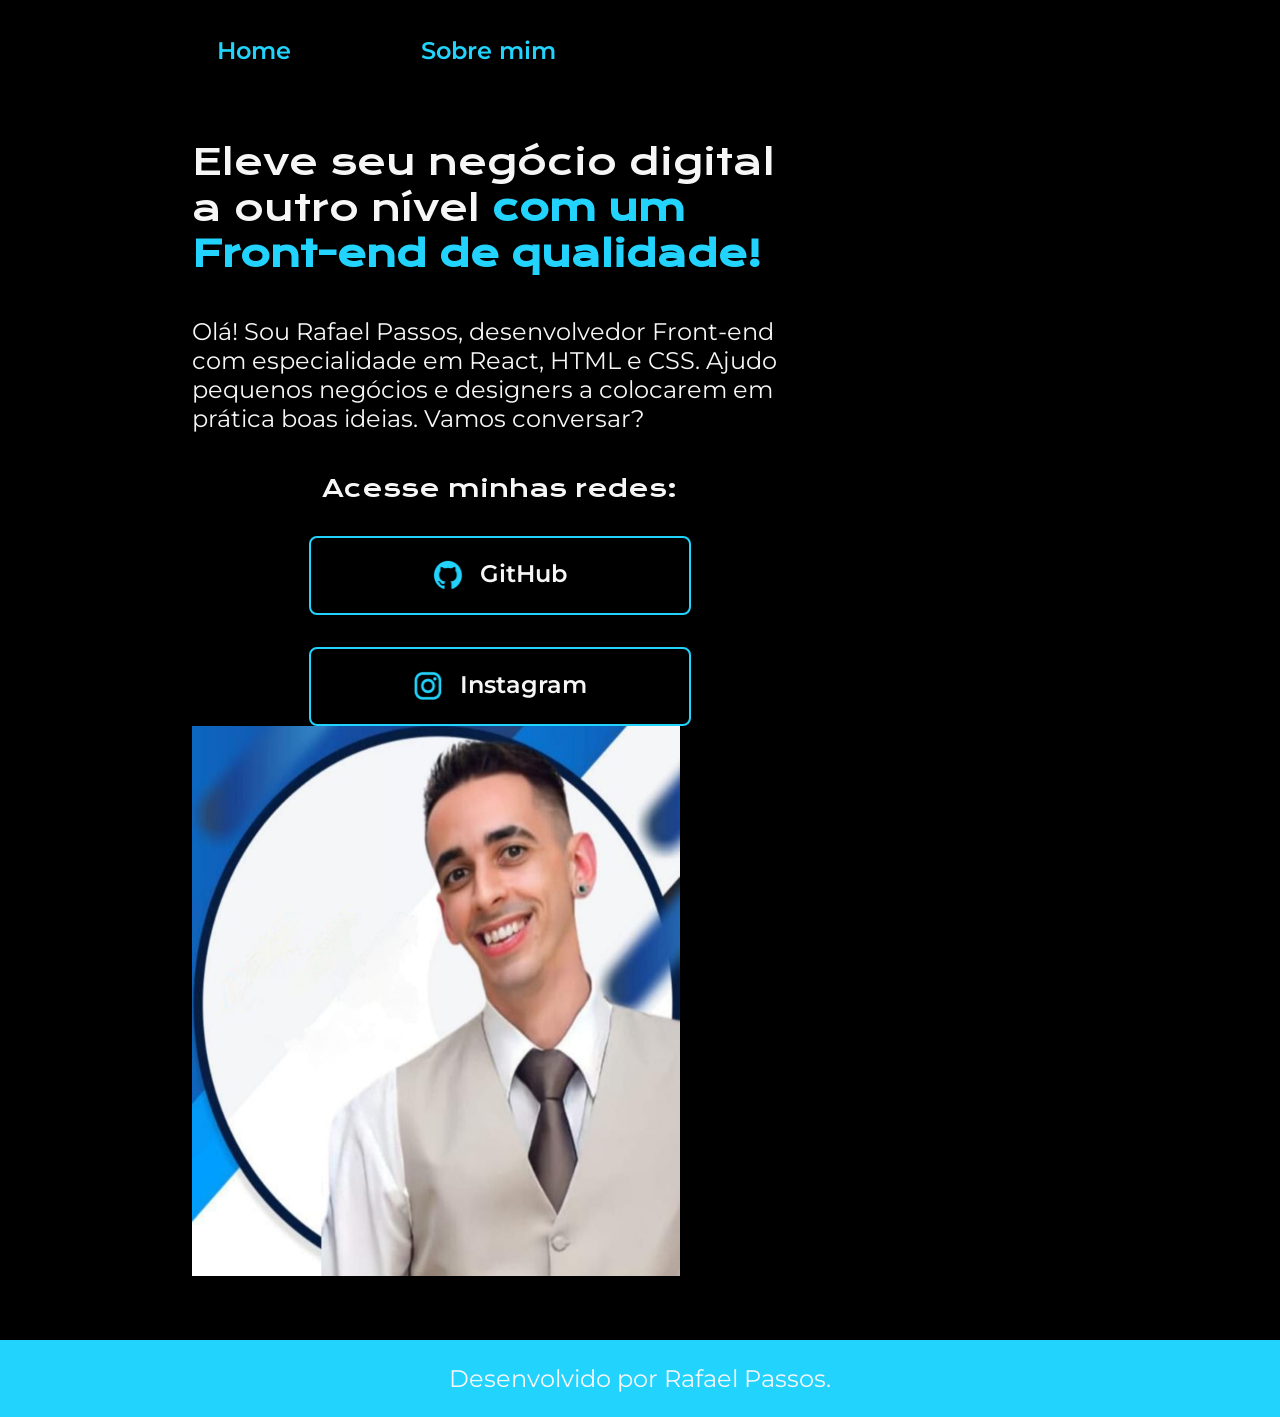
==== landing-page/index.html @ 7edd94d4 "novo projeto" ====
<!DOCTYPE html>
<html lang="pt-br">
<head>
    <meta charset="UTF-8">
    <meta name="viewport" content="width=device-width, initial-scale=1.0">
    <title>Portfólio de Rafael Passos</title>
    <link rel="stylesheet" href="./styles/style.css">
</head>
<body>
    <header class="cabecalho">
        <nav class="cabecalho__menu">
            <a class="cabecalho__menu__link" href="">Home</a>
            <a class="cabecalho__menu__link" href="about.html">Sobre mim</a>
        </nav>
    </header>
    <main class="apresentacao">
     <section class="apresentacao__conteudo">
         <h1 class="apresentacao__conteudo__titulo">Eleve seu negócio digital a outro nível <strong class="titulo-destaque">com um Front-end de qualidade!</strong></h1>
         <p class="apresentacao__conteudo__texto">
            Olá! Sou Rafael Passos, desenvolvedor Front-end com especialidade em React, HTML e CSS. Ajudo pequenos negócios e designers a colocarem em prática boas ideias. Vamos conversar?
         </p>
         <div class="apresentacao__links">
            <h2 class="apresentacao__links__subtitulo">Acesse minhas redes:</h2>
            <a class="apresentacao__links__links" href="https://github.com/PassosRafael" target="_blank"> <img src="imagens/github.png" alt="GitHub">GitHub</a>
             <a class="apresentacao__links__links"  href="https://www.instagram.com/rafaelm.passos/" target="_blank"> <img src="imagens/instagram.png" alt="Instagram">Instagram</a>
         </div>
     </section>
     <img src="imagens/Perfil Rafael Passos.jpeg" alt=" minha foto de perfil pessoal e profsissional">
    </main>
    <footer class="rodape">
        <p>Desenvolvido por Rafael Passos.</p>
    </footer>
</body>
</html>
---- landing-page/styles/style.css ----
@font-face{
    font-family: "krona-one";
    src: url(../fontes/KronaOne-Regular.ttf) format('truetype');
}

@font-face{
    font-family: "montserrat";
    src: url(../fontes/Montserrat-VariableFont_wght.ttf) format('truetype');
}

:root{
    --cor-primaria:#000000;
    --cor-secundaria:#F6F6F6;
    --cor-terciaria:#22d4fd;
    --cor-hover:#272727;

    --fonte-primaria: "krona-one", sans-serif;
    --fonte-secundaria: "montserrat", sans-serif;
}

*{
    margin: 0px;
    padding: 0px;
}

body{
    color: #F6F6F6;
    background-color: var(--cor-primaria);
    box-sizing: border-box;

}

.cabecalho{
    padding: 2% 0% 0% 15%;
}

.cabecalho__menu {
      display: flex;
      gap: 80px;
}

.cabecalho__menu__link {
      font-family: var(--fonte-secundaria);
      font-size: 24px;
      color: var(--cor-terciaria);
      font-weight: 600;
      margin: 0 10px;
      padding: 10px 15px;
      text-decoration: none;
}

.cabecalho__menu__link:hover {
      color: #007bff;
}

.apresentacao{
    padding: 5% 15%;
    display: flex;
    align-items: center;
    justify-content: space-between;
    flex-wrap: wrap;
}

.apresentacao__conteudo{
    width: 615px;
    display: flex;
    flex-direction: column;
    gap: 40px;
}

.apresentacao__conteudo__titulo{
    font-size: 36px;
    font-family: var(--fonte-primaria);
    font-weight: normal;
}

.apresentacao__conteudo__texto{
    font-family: var(--fonte-secundaria);
    font-size: 24px;
    font-weight: normal;
}

h1{
    color: var(--cor-secundaria);
    font-family: var(--fonte-primaria);
}

.titulo-destaque{
    color: var(--cor-terciaria);
}

p{
    color: #F6F6F6;
    font-family: var(--fonte-secundaria);
}

.apresentacao__links{
    flex-direction: column;
    align-items: center;
    display: flex;
    justify-content: space-between;
    gap: 32px;
}

.apresentacao__links__subtitulo{
    font-family: var(--fonte-primaria);
    font-weight: 400;
    font-size: 24px;
}

.apresentacao__links__links{
    display: flex;
    justify-content: center;
    gap: 16px;
    border: 2px solid var(--cor-terciaria);
    text-decoration: none;
    border-radius: 8px;
    width: 378px;
    text-align: center;
    font-size: 24px;
    padding: 21.5px 0;
    color: #F6F6F6;
    font-family: var(--fonte-secundaria);
    font-weight: 600;
}

.apresentacao__links__links:hover{
    background-color: var(--cor-hover);
}

a img{
    width: 32px;
    height: 32px;
}

img{
    width: 488px;
    height: 550px;
}

.rodape{
    color: var(--cor-primaria);
    background-color: var(--cor-terciaria);
    padding: 24px;
    text-align: center;
    font-family: var(--fonte-secundaria);
    font-size: 24px;
    font-weight: 400;
}
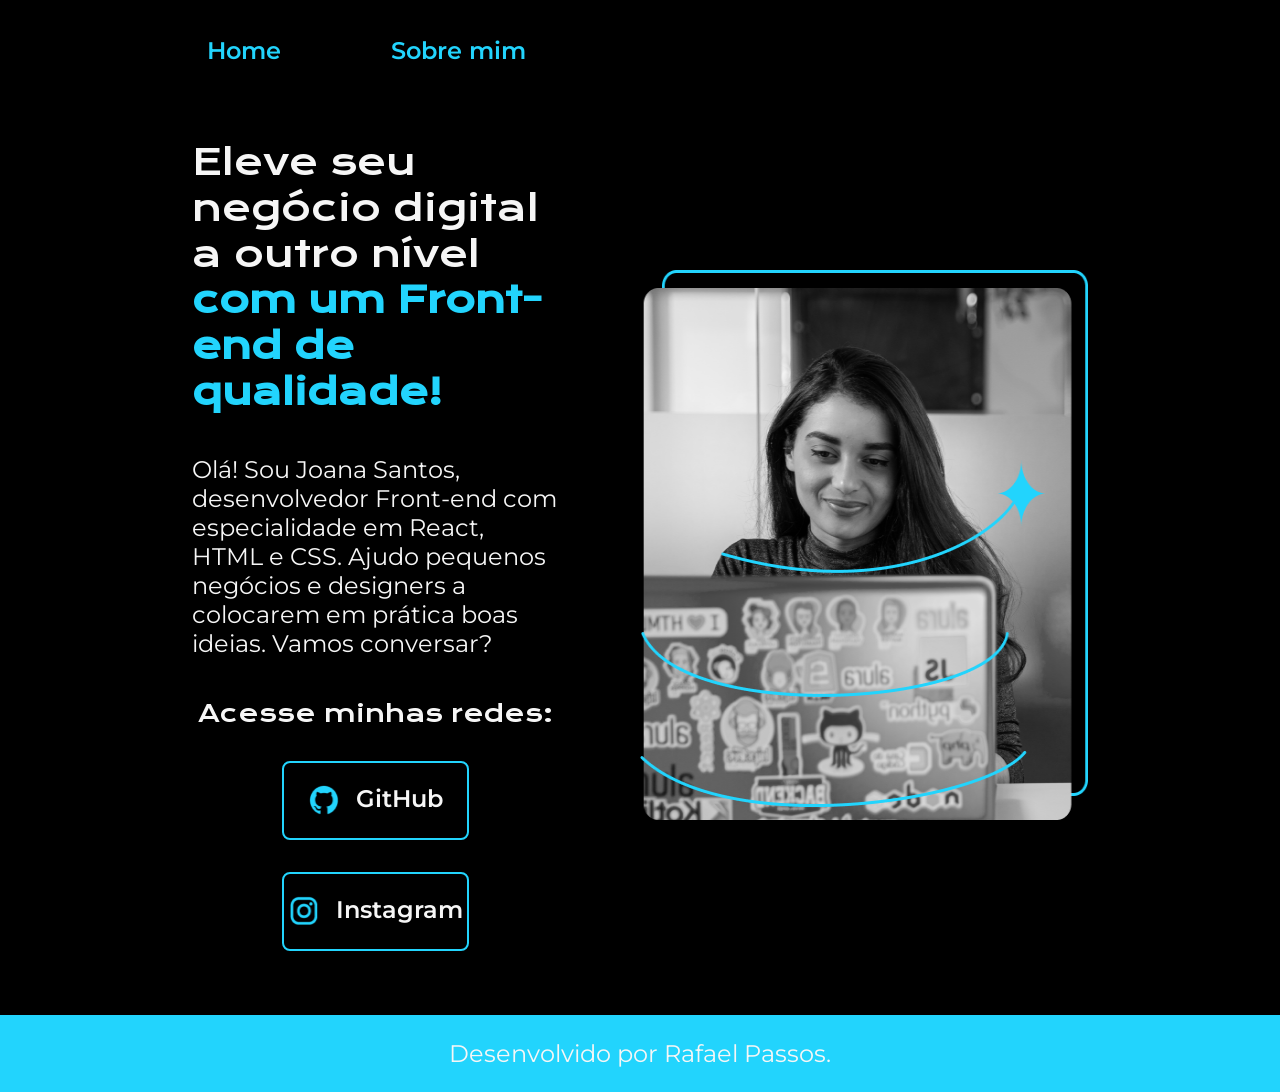
==== commit 00ede299: "att projeto" ====
--- a/landing-page/index.html
+++ b/landing-page/index.html
@@ -17,15 +17,15 @@
      <section class="apresentacao__conteudo">
          <h1 class="apresentacao__conteudo__titulo">Eleve seu negócio digital a outro nível <strong class="titulo-destaque">com um Front-end de qualidade!</strong></h1>
          <p class="apresentacao__conteudo__texto">
-            Olá! Sou Rafael Passos, desenvolvedor Front-end com especialidade em React, HTML e CSS. Ajudo pequenos negócios e designers a colocarem em prática boas ideias. Vamos conversar?
+            Olá! Sou Joana Santos, desenvolvedor Front-end com especialidade em React, HTML e CSS. Ajudo pequenos negócios e designers a colocarem em prática boas ideias. Vamos conversar?
          </p>
          <div class="apresentacao__links">
             <h2 class="apresentacao__links__subtitulo">Acesse minhas redes:</h2>
-            <a class="apresentacao__links__links" href="https://github.com/PassosRafael" target="_blank"> <img src="imagens/github.png" alt="GitHub">GitHub</a>
-             <a class="apresentacao__links__links"  href="https://www.instagram.com/rafaelm.passos/" target="_blank"> <img src="imagens/instagram.png" alt="Instagram">Instagram</a>
+            <a class="apresentacao__links__navegacao" href="https://github.com/PassosRafael" target="_blank"> <img src="imagens/github.png" alt="GitHub">GitHub</a>
+             <a class="apresentacao__links__navegacao"  href="https://www.instagram.com/rafaelm.passos/" target="_blank"> <img src="imagens/instagram.png" alt="Instagram">Instagram</a>
          </div>
      </section>
-     <img src="imagens/Perfil Rafael Passos.jpeg" alt=" minha foto de perfil pessoal e profsissional">
+     <img class="apresentacao__imagem" src="imagens/Imagem.png" alt=" minha foto de perfil pessoal e profsissional">
     </main>
     <footer class="rodape">
         <p>Desenvolvido por Rafael Passos.</p>
--- a/landing-page/styles/style.css
+++ b/landing-page/styles/style.css
@@ -41,10 +41,9 @@
 
 .cabecalho__menu__link {
       font-family: var(--fonte-secundaria);
-      font-size: 24px;
+      font-size: 1.5rem;
       color: var(--cor-terciaria);
       font-weight: 600;
-      margin: 0 10px;
       padding: 10px 15px;
       text-decoration: none;
 }
@@ -58,25 +57,25 @@
     display: flex;
     align-items: center;
     justify-content: space-between;
-    flex-wrap: wrap;
+    gap: 82px;
 }
 
 .apresentacao__conteudo{
-    width: 615px;
+    width: 50%;
     display: flex;
     flex-direction: column;
     gap: 40px;
 }
 
 .apresentacao__conteudo__titulo{
-    font-size: 36px;
+    font-size: 2.25rem;
     font-family: var(--fonte-primaria);
     font-weight: normal;
 }
 
 .apresentacao__conteudo__texto{
     font-family: var(--fonte-secundaria);
-    font-size: 24px;
+    font-size: 1.5rem;
     font-weight: normal;
 }
 
@@ -105,19 +104,19 @@
 .apresentacao__links__subtitulo{
     font-family: var(--fonte-primaria);
     font-weight: 400;
-    font-size: 24px;
+    font-size: 1.5rem;
 }
 
-.apresentacao__links__links{
+.apresentacao__links__navegacao{
     display: flex;
     justify-content: center;
     gap: 16px;
     border: 2px solid var(--cor-terciaria);
     text-decoration: none;
     border-radius: 8px;
-    width: 378px;
+    width: 50%;
     text-align: center;
-    font-size: 24px;
+    font-size: 1.5rem;
     padding: 21.5px 0;
     color: #F6F6F6;
     font-family: var(--fonte-secundaria);
@@ -138,12 +137,35 @@
     height: 550px;
 }
 
+.apresentacao__imagem{
+    width: 50%;
+}
+
 .rodape{
     color: var(--cor-primaria);
     background-color: var(--cor-terciaria);
     padding: 24px;
     text-align: center;
     font-family: var(--fonte-secundaria);
-    font-size: 24px;
+    font-size: 1.5rem;
     font-weight: 400;
+}
+
+@media (max-width: 1200px) {
+    .cabecalho{
+        padding: 10%;
+    }
+
+    .cabecalho__menu{
+        justify-content: center;
+    }
+
+    .apresentacao{
+        flex-direction: column-reverse;
+        padding: 5%;
+    }
+
+    .apresentacao__conteudo{
+        width: auto;
+    }
 }
